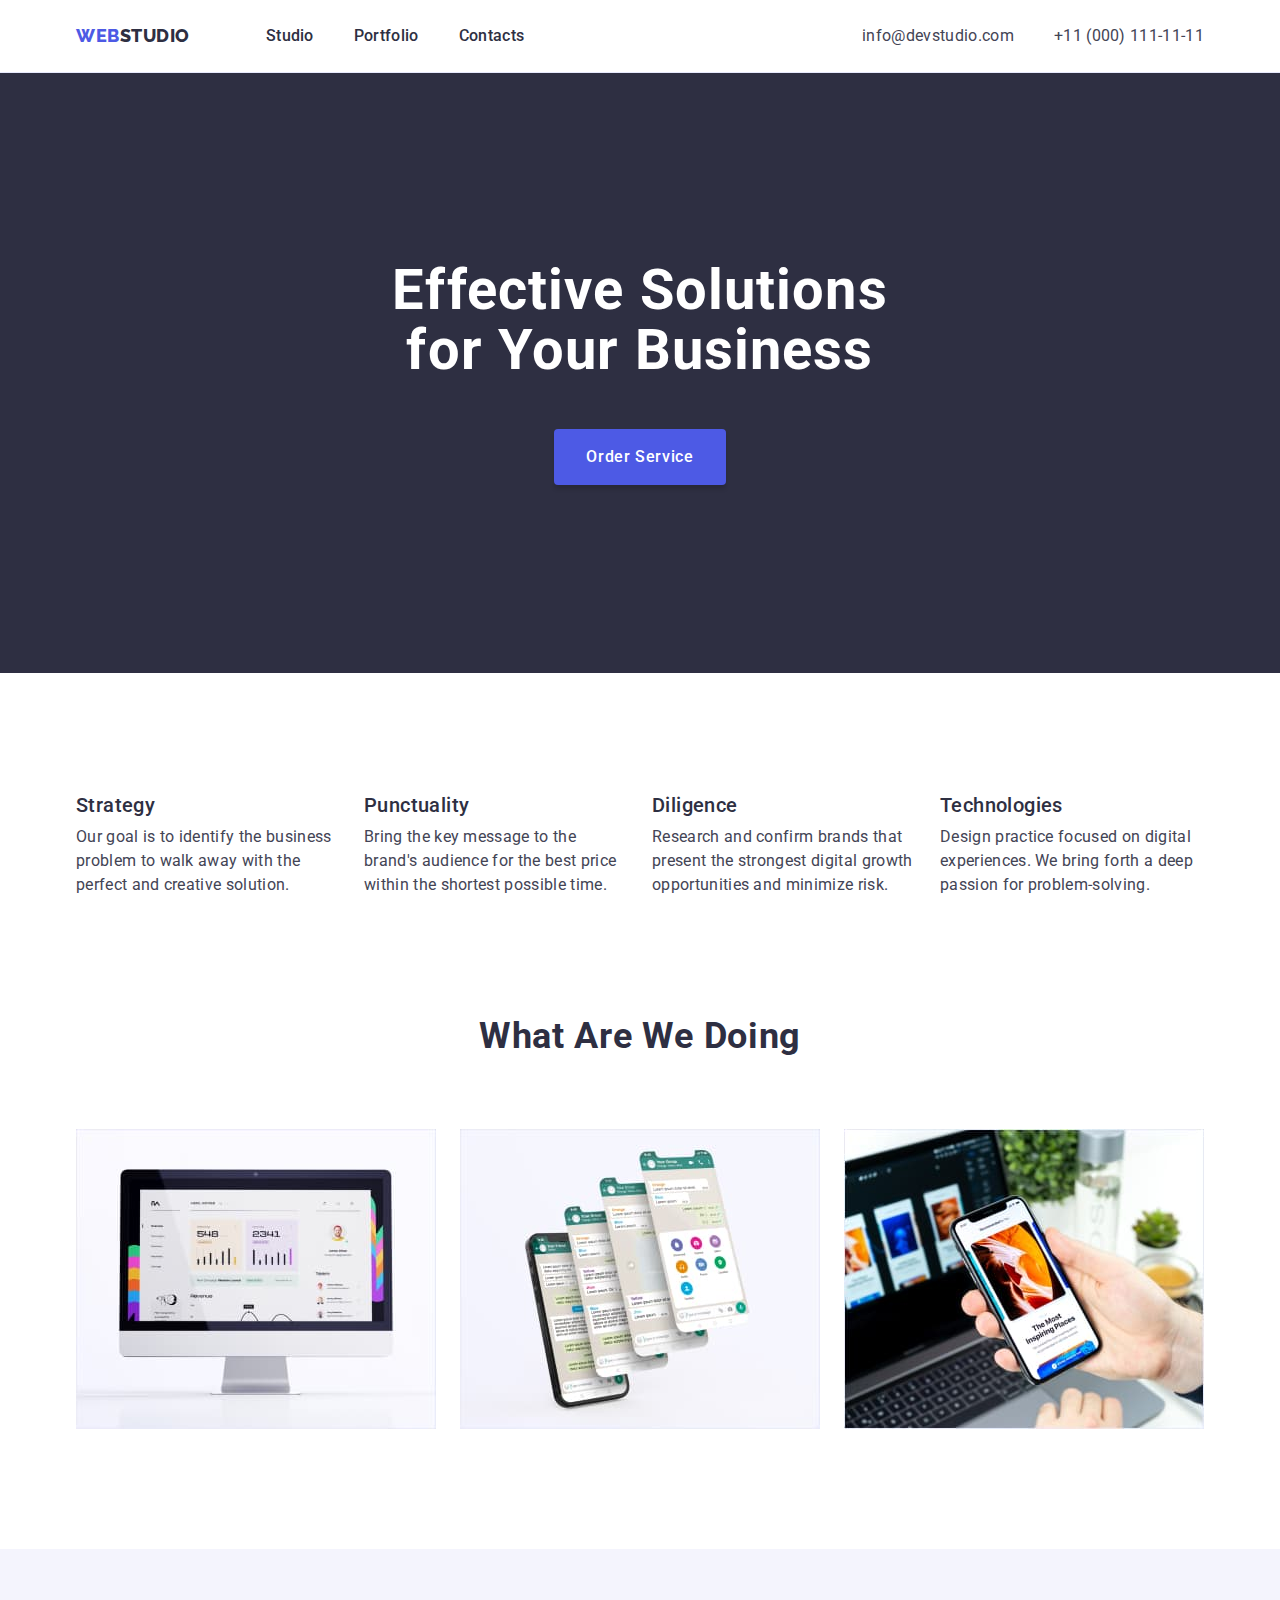
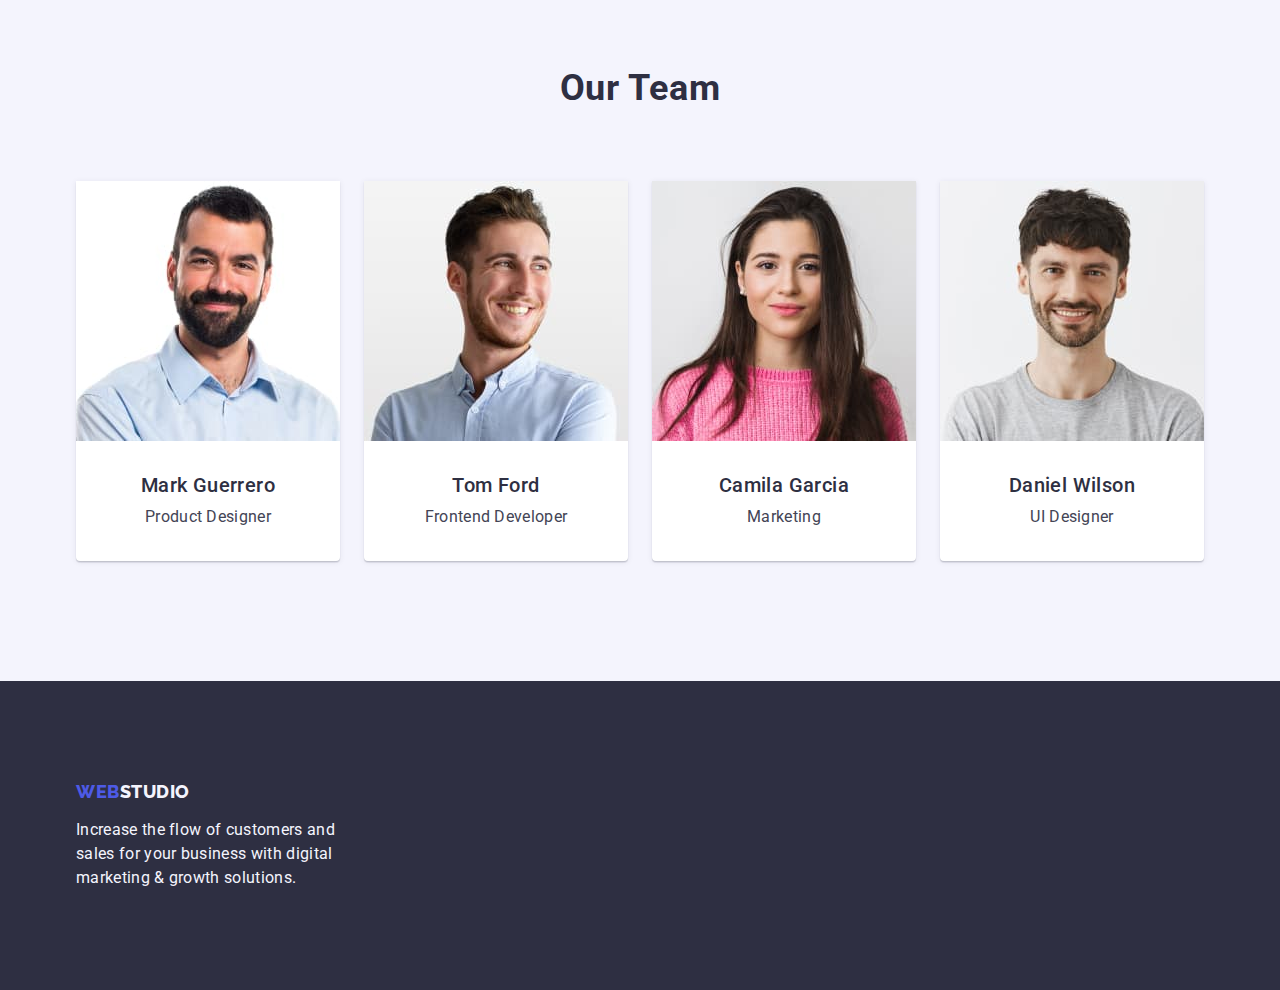
==== index.html @ cb0c3b7c "Initial commit" ====
<!DOCTYPE html>

<html lang="en">
  <head>
    <meta charset="UTF-8" />
    <meta http-equiv="X-UA-Compatible" content="IE=edge" />
    <meta name="viewport" content="width=device-width, initial-scale=1.0" />
    <link rel="preconnect" href="https://fonts.googleapis.com" />
    <link rel="preconnect" href="https://fonts.gstatic.com" crossorigin />
    <link
      href="https://fonts.googleapis.com/css2?family=Raleway:wght@800&family=Roboto:wght@400;500;700;900&display=swap"
      rel="stylesheet"
    />
    <link rel="stylesheet" href="./css/modern-normalize/modern-normalize.min.css" />
    <link rel="stylesheet" href="./css/styles.css" />
    <title>Web Studio</title>
  </head>
  <body>
    <header class="page-header">
      <div class="container page-header-container">
        <nav class="page-nav">
          <a href="./index.html" class="logo link"
            >Web<span class="logo-item-theme-light">Studio</span></a
          >
          <ul class="menu list">
            <li class="menu-item">
              <a class="menu-link link" href="./index.html">Studio</a>
            </li>
            <li class="menu-item">
              <a class="menu-link link" href="./portfolio.html">Portfolio</a>
            </li>
            <li class="menu-item">
              <a class="menu-link link" href="">Contacts</a>
            </li>
          </ul>
        </nav>
        <address class="contact">
          <ul class="contact-list list">
            <li class="contact-item">
              <a class="contact-link link" href="mailto:info@devstudio.com">info@devstudio.com</a>
            </li>
            <li class="contact-item">
              <a class="contact-link link" href="tel:+110001111111">+11 (000) 111-11-11</a>
            </li>
          </ul>
        </address>
      </div>
    </header>
    <main>
      <section class="hero">
        <div class="container">
          <h1 class="hero-descr">Effective Solutions for Your Business</h1>
          <button class="modal-open-btn" type="button">Order Service</button>
        </div>
      </section>
      <section class="principle-section section">
        <div class="container">
          <h2 class="principle-title-hidden visually-hidden">Principles of work</h2>
          <ul class="principle list principle-container">
            <li class="principle-item">
              <h3 class="principle-title">Strategy</h3>
              <p class="principle-descr">
                Our goal is to identify the business problem to walk away with the perfect and
                creative solution.
              </p>
            </li>
            <li class="principle-item">
              <h3 class="principle-title">Punctuality</h3>
              <p class="principle-descr">
                Bring the key message to the brand's audience for the best price within the shortest
                possible time.
              </p>
            </li>
            <li class="principle-item">
              <h3 class="principle-title">Diligence</h3>
              <p class="principle-descr">
                Research and confirm brands that present the strongest digital growth opportunities
                and minimize risk.
              </p>
            </li>
            <li class="principle-item">
              <h3 class="principle-title">Technologies</h3>
              <p class="principle-descr">
                Design practice focused on digital experiences. We bring forth a deep passion for
                problem-solving.
              </p>
            </li>
          </ul>
        </div>
      </section>
      <section class="working-section">
        <div class="container">
          <h2 class="working-img-title">What Are We Doing</h2>
          <ul class="working-img-list list">
            <li class="working-img-item">
              <img
                class="working-img"
                src="./images/what-are-we-doing/pc-content.jpg"
                alt="PC content"
                width="360"
                height="300"
              />
            </li>
            <li class="working-img-item">
              <img
                class="working-img"
                src="./images/what-are-we-doing/mobile-application.jpg"
                alt="Mobile application"
                width="360"
                height="300"
              />
            </li>
            <li class="working-img-item">
              <img
                class="working-img"
                src="./images/what-are-we-doing/mobile-content.jpg"
                alt="Mobile content"
                width="360"
                height="300"
              />
            </li>
          </ul>
        </div>
      </section>
      <section class="our-team-section section">
        <div class="container">
          <h2 class="team-title">Our Team</h2>
          <ul class="team-list list">
            <li class="team-item">
              <img
                class="team-img"
                src="./images/our-team/mark-guerrero.jpg"
                alt="Mark Guerrero"
                width="264"
                height="260"
              />
              <div class="team-member-container">
                <h3 class="team-member">Mark Guerrero</h3>
                <p class="team-member-profession">Product Designer</p>
              </div>
            </li>
            <li class="team-item">
              <img
                class="team-img"
                src="./images/our-team/tom-ford.jpg"
                alt="Tom Ford"
                width="264"
                height="260"
              />
              <div class="team-member-container">
                <h3 class="team-member">Tom Ford</h3>
                <p class="team-member-profession">Frontend Developer</p>
              </div>
            </li>
            <li class="team-item">
              <img
                class="team-img"
                src="./images/our-team/camila-garcia.jpg"
                alt="Camila Garcia"
                width="264"
                height="260"
              />
              <div class="team-member-container">
                <h3 class="team-member">Camila Garcia</h3>
                <p class="team-member-profession">Marketing</p>
              </div>
            </li>
            <li class="team-item">
              <img
                class="team-img"
                src="./images/our-team/daniel-wilson.jpg"
                alt="Daniel Wilson"
                width="264"
                height="260"
              />
              <div class="team-member-container">
                <h3 class="team-member">Daniel Wilson</h3>
                <p class="team-member-profession">UI Designer</p>
              </div>
            </li>
          </ul>
        </div>
      </section>
    </main>
    <footer class="footer">
      <div class="container">
        <a href="./index.html" class="logo logo-footer link"
          >Web<span class="logo-item-theme-dark">Studio</span></a
        >
        <p class="footer-descr">
          Increase the flow of customers and sales for your business with digital marketing & growth
          solutions.
        </p>
      </div>
    </footer>
  </body>
</html>
---- css/styles.css ----
/* Default */

body {
    font-family: 'Roboto', sans-serif;
    color: #434455;
    background-color: var(--background-white);
}

.container {
    width: 1158px;
    margin-left: auto;
    margin-right: auto;
    padding-left: 15px;
    padding-right: 15px;
}

.section {
    padding-top: 120px;
    padding-bottom: 120px;
}

.list {
    list-style: none;
}

.link {
    text-decoration: none;
}

.visually-hidden {
    position: absolute;
    width: 1px;
    height: 1px;
    margin: -1px;
    border: 0;
    padding: 0;
    white-space: nowrap;
    clip-path: inset(100%);
    clip: rect(0 0 0 0);
    overflow: hidden;
}

button {
    cursor: pointer;
}

h1,
h2,
h3,
h4,
h5,
h6,
p {
    margin-top: 0;
    margin-bottom: 0;
}

ul,
ol {
    margin-top: 0;
    margin-bottom: 0;
    padding-left: 0;
}

img {
    display: block;
}

/* Colors */

:root {
    --background-dark: #2E2F42;
    --background-light: #F4F4FD;
    --background-white: #FFFFFF;
    --primary-brand: #4D5AE5;
    --pressed-state: #404BBF;
    --title-color: #2E2F42;
    --description-color: #434455;
}

/* Top Line */

.page-header {
    padding-top: 24px;
    padding-bottom: 24px;
    border-bottom: 1px solid #E7E9FC;
}

.page-header-container {
    display: flex;
    align-items: center;
}

.page-nav {
    display: flex;
    align-items: center;
}

.logo {
    margin-right: 76px;
    font-family: 'Raleway', sans-serif;
    font-style: normal;
    font-weight: 800;
    font-size: 18px;
    line-height: 1.17;
    letter-spacing: 0.03em;
    text-transform: uppercase;
    color: var(--primary-brand);
}

.logo-item-theme-light {
    color: #2E2F42;
}

.logo-item-theme-dark {
    color: #F4F4FD;
}

.menu {
    display: flex;
    align-items: center;
    gap: 40px;
}

.menu-link {
    padding-top: 24px;
    padding-bottom: 24px;
    font-weight: 500;
    font-size: 16px;
    line-height: 1.5;
    letter-spacing: 0.02em;
    color: #2E2F42;
}

.menu-link:hover,
.menu-link:focus {
    color: var(--pressed-state);
}

.contact {
    font-style: normal;
    margin-left: auto;
}

.contact-list {
    display: flex;
    align-items: center;
    gap: 40px;
}

.contact-link {
    font-weight: 400;
    font-size: 16px;
    line-height: 1.5;
    letter-spacing: 0.02em;
    color: #434455;
}

.contact-link:hover,
.contact-link:focus {
    color: var(--pressed-state);
}

/* Effective Solutions for Your Business */

.hero {
    padding-top: 188px;
    padding-bottom: 188px;
    background-color: var(--background-dark);
}

.hero-descr {
    margin-left: auto;
    margin-right: auto;
    max-width: 496px;
    margin-bottom: 48px;
    font-weight: 700;
    font-size: 56px;
    line-height: 1.07;
    letter-spacing: 0.02em;
    text-align: center;
    color: #ffffff;
}

.modal-open-btn {
    display: block;
    margin-left: auto;
    margin-right: auto;
    padding: 16px 32px;
    min-width: 169px;
    font-family: 'Roboto', sans-serif;
    font-weight: 500;
    font-size: 16px;
    line-height: 1.5;
    letter-spacing: 0.04em;
    color: #FFFFFF;
    cursor: pointer;
    background-color: var(--primary-brand);
    box-shadow: 0px 4px 4px rgba(0, 0, 0, 0.15);
    border: 0;
    border-radius: 4px;
}

.modal-open-btn:hover,
.modal-open-btn:focus {
    background-color: var(--pressed-state);
}

/* Principles of work */

.principle-container {
    display: flex;
    gap: 24px;
}

.principle-item {
    flex-basis: calc((100% - 72px) / 4);
}

.principle-title {
    margin-bottom: 8px;
    font-weight: 500;
    font-size: 20px;
    line-height: 1.2;
    letter-spacing: 0.02em;
    color: var(--title-color);
}

.principle-descr {
    font-weight: 400;
    font-size: 16px;
    line-height: 1.5;
    letter-spacing: 0.02em;
    color: var(--description-color);
}

/* What are we doing */

.working-section {
    padding-bottom: 120px;
}

.working-img-list {
    display: flex;
    gap: 24px;
}

.working-img-title {
    text-align: center;
    margin-bottom: 72px;
    font-weight: 700;
    font-size: 36px;
    line-height: 1.11;
    letter-spacing: 0.02em;
    text-transform: capitalize;
    color: var(--title-color);
}

.working-img-item {
    flex-basis: calc((100% - 48px) / 3);
}

/* Our team */

.our-team-section {
    background-color: var(--background-light);
}

.team-list {
    display: flex;
    gap: 24px;
}

.team-item {
    flex-basis: calc((100% - 72px) / 4);
    background-color: var(--background-white);
    box-shadow: 0px 1px 6px rgba(46, 47, 66, 0.08), 0px 1px 1px rgba(46, 47, 66, 0.16), 0px 2px 1px rgba(46, 47, 66, 0.08);
    border-radius: 0px 0px 4px 4px;
}

.team-title {
    text-align: center;
    margin-bottom: 72px;
    font-weight: 700;
    font-size: 36px;
    line-height: 1.11;
    letter-spacing: 0.02em;
    text-transform: capitalize;
    color: var(--title-color);
}

.team-member-container {
    padding: 32px 16px;
}

.team-member {
    text-align: center;
    margin-bottom: 8px;
    font-weight: 500;
    font-size: 20px;
    line-height: 1.2;
    letter-spacing: 0.02em;
    color: var(--title-color);
}

.team-member-profession {
    text-align: center;
    font-weight: 400;
    font-size: 16px;
    line-height: 1.5;
    letter-spacing: 0.02em;
    color: var(--description-color);
}

/* Footer */

.footer {
    padding-top: 100px;
    padding-bottom: 100px;
    background-color: var(--background-dark);
}

.logo-footer {
    display: inline-block;
    margin-right: 0;
    margin-bottom: 16px;
}

.footer-descr {
    width: 264px;
    font-weight: 400;
    font-size: 16px;
    line-height: 1.5;
    letter-spacing: 0.02em;
    color: #F4F4FD;
}

/* PORTFOLIO */

.portfolio-section {
    padding-top: 96px;
    padding-bottom: 120px;
}

.btn-list {
    display: flex;
    justify-content: center;
    margin-bottom: 72px;
    gap: 24px;
}

.filter-btn {
    padding: 12px 24px;
    font-family: 'Roboto', sans-serif;
    font-weight: 500;
    font-size: 16px;
    line-height: 1.5;
    letter-spacing: 0.04em;
    cursor: pointer;
    color: var(--primary-brand);
    background-color: var(--background-light);
    border: 1px solid #E7E9FC;
    border-radius: 4px;
}

.filter-btn:hover,
.filter-btn:focus {
    color: #FFFFFF;
    background-color: var(--pressed-state);
    border: 1px solid transparent;
}

.portfolio-img-list {
    display: flex;
    flex-wrap: wrap;
    column-gap: 24px;
    row-gap: 48px;
}

.portfolio-img-item {
    flex-basis: calc((100% - 48px) / 3);
}

.portfolio-img-title {
    margin-bottom: 8px;
    font-weight: 500;
    font-size: 20px;
    line-height: 1.2;
    letter-spacing: 0.02em;
    color: var(--title-color);
}

.portfolio-img-descr-container {
    padding: 32px 16px;
    border: 1px solid #E7E9FC;
    border-top: none;
}

.portfolio-img-descr {
    font-weight: 400;
    font-size: 16px;
    line-height: 1.5;
    letter-spacing: 0.02em;
    color: var(--description-color);
}
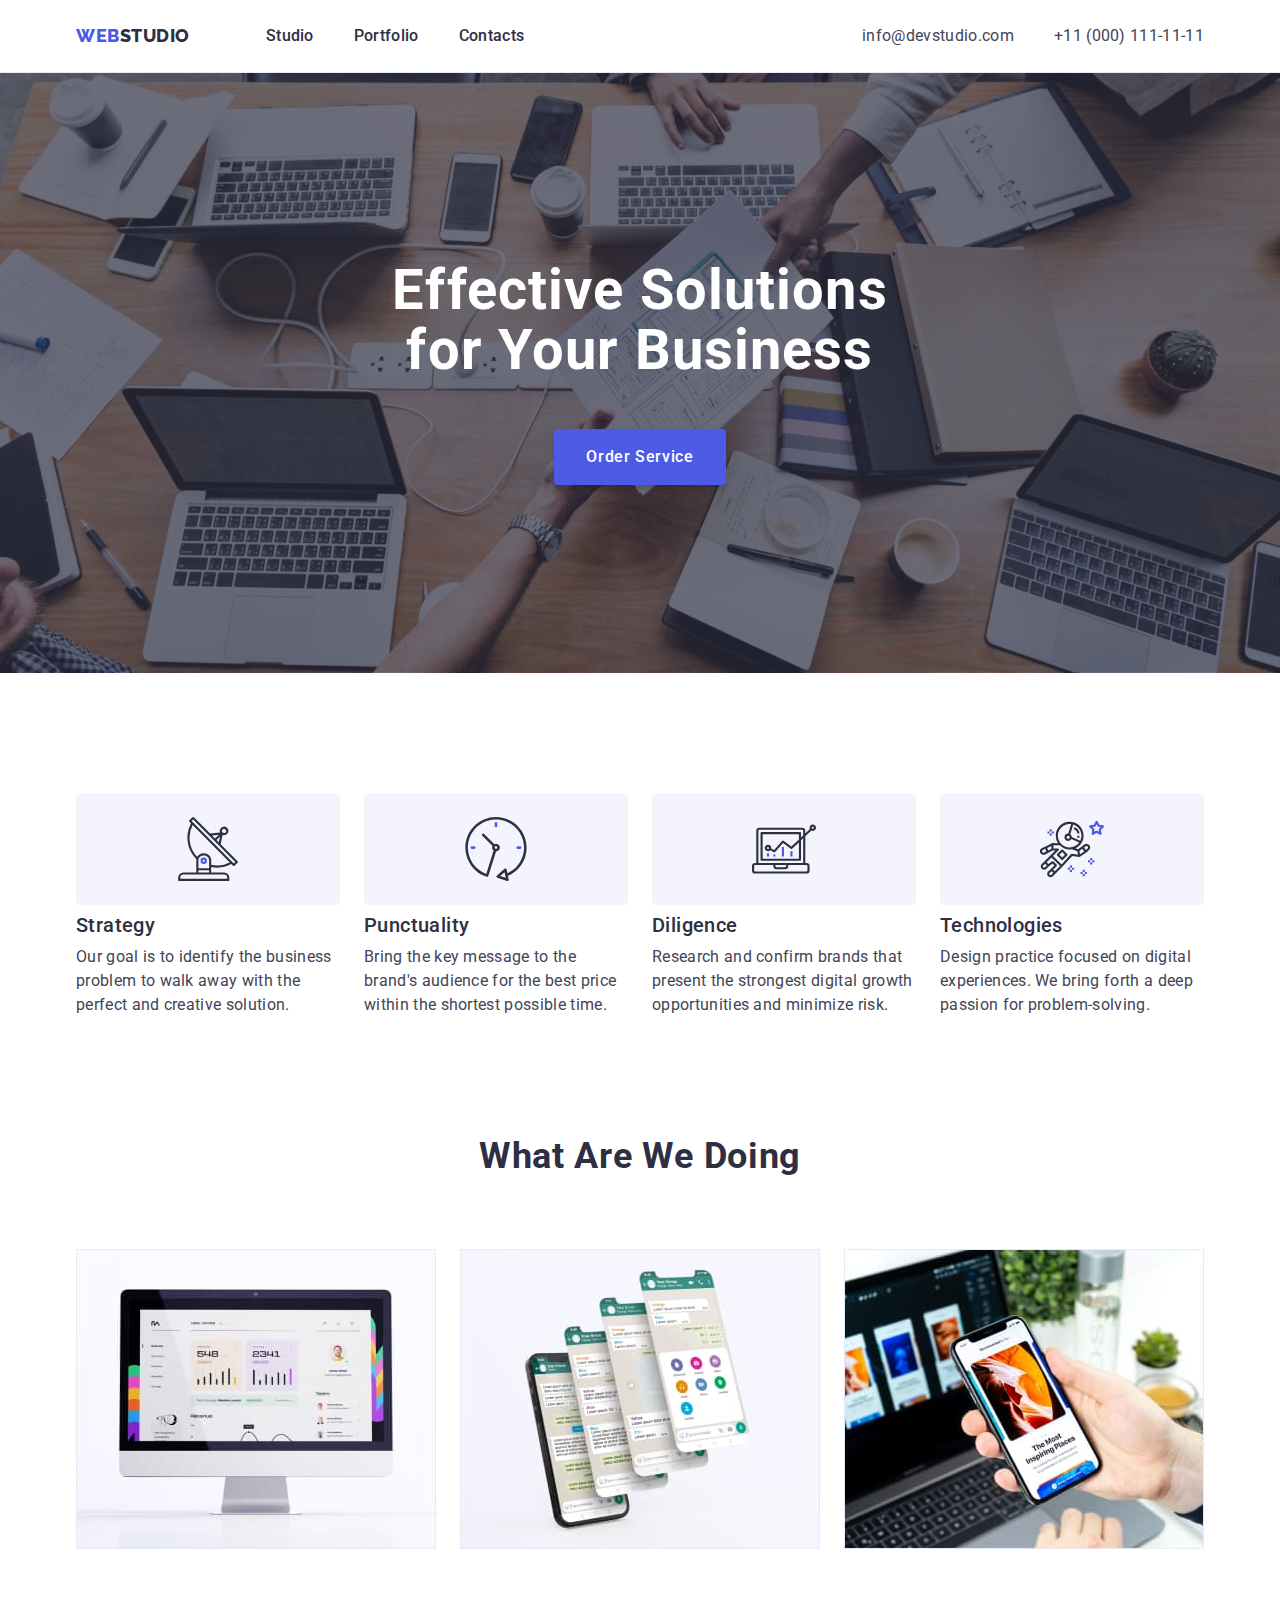
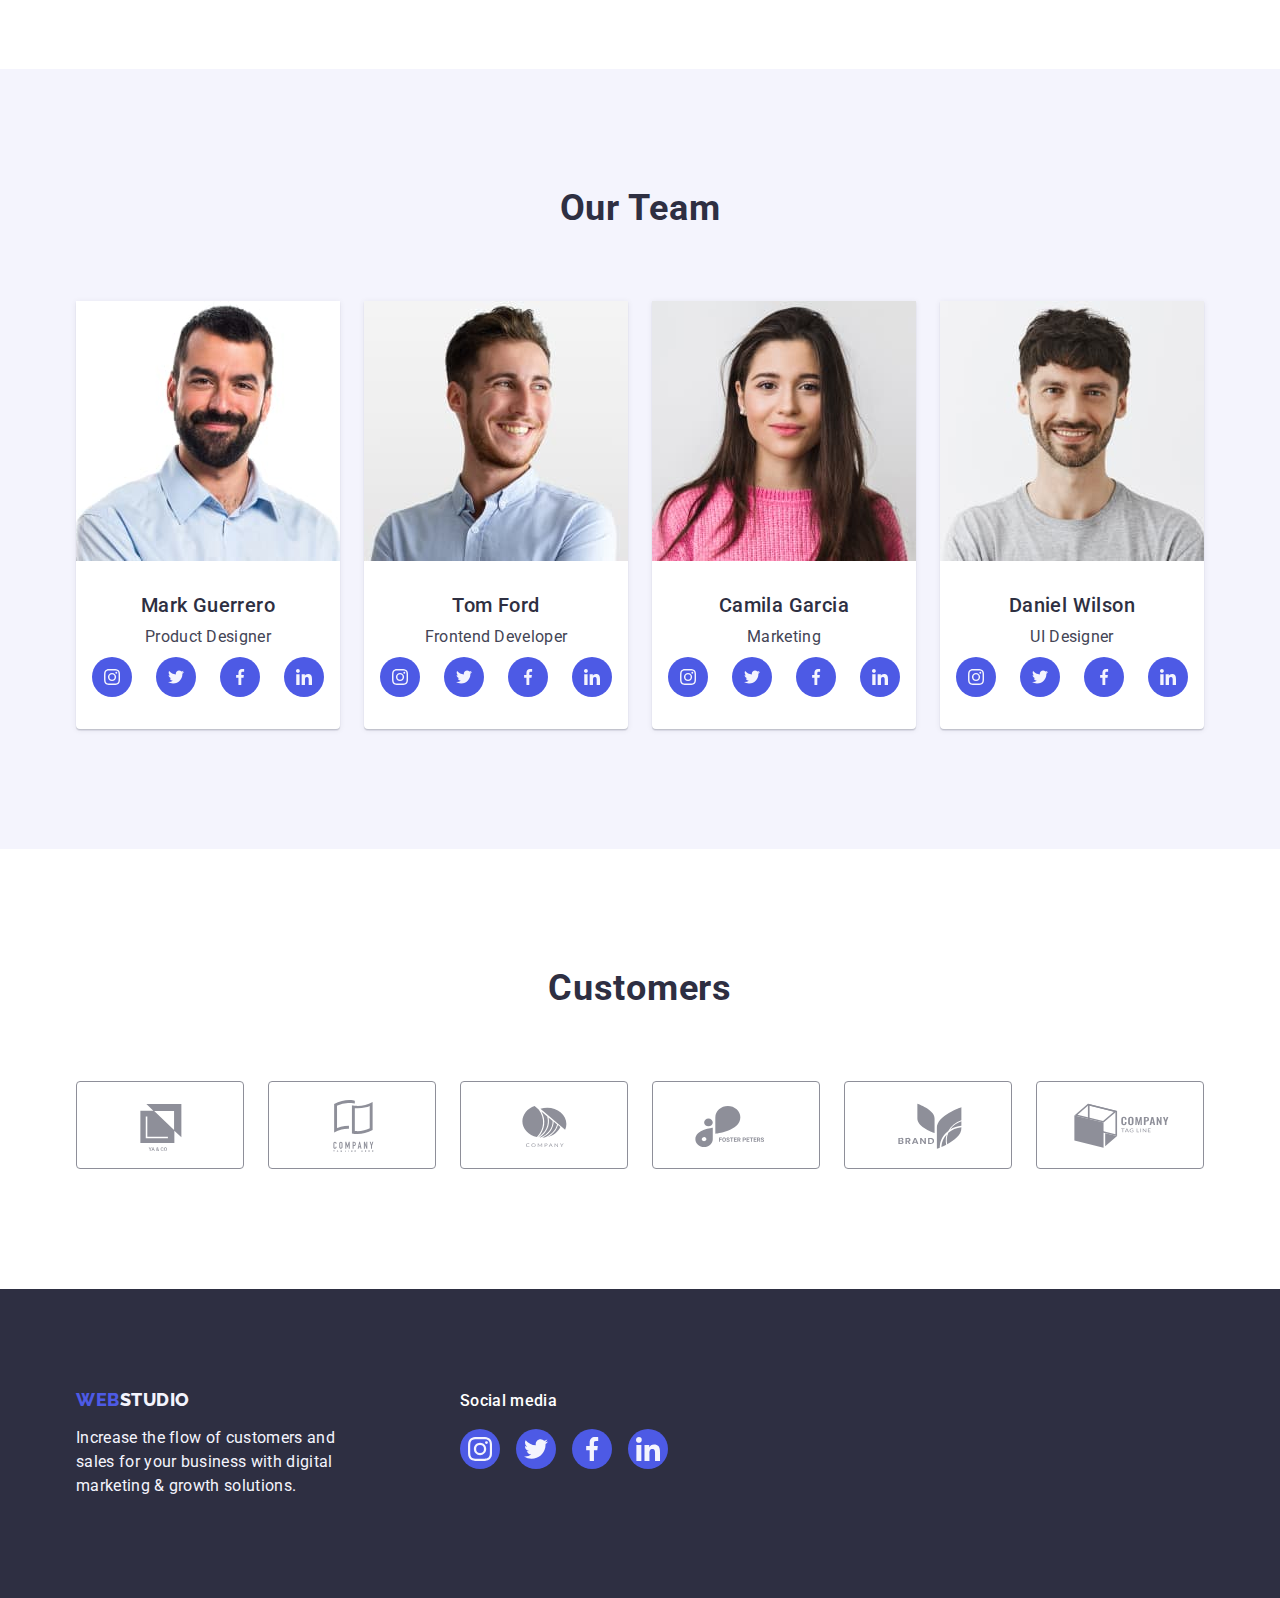
==== commit 40f5da95: "decoration" ====
--- a/index.html
+++ b/index.html
@@ -58,6 +58,11 @@
           <h2 class="principle-title-hidden visually-hidden">Principles of work</h2>
           <ul class="principle list principle-container">
             <li class="principle-item">
+              <div class="principle-icon-container">
+                <svg class="principle-icon" aria-label="Icon antenna" width="64" height="64">
+                  <use href="./images/icons.svg#icon-antenna"></use>
+                </svg>
+              </div>
               <h3 class="principle-title">Strategy</h3>
               <p class="principle-descr">
                 Our goal is to identify the business problem to walk away with the perfect and
@@ -65,6 +70,11 @@
               </p>
             </li>
             <li class="principle-item">
+              <div class="principle-icon-container">
+                <svg class="principle-icon" aria-label="Icon clock" width="64" height="64">
+                  <use href="./images/icons.svg#icon-clock"></use>
+                </svg>
+              </div>
               <h3 class="principle-title">Punctuality</h3>
               <p class="principle-descr">
                 Bring the key message to the brand's audience for the best price within the shortest
@@ -72,6 +82,11 @@
               </p>
             </li>
             <li class="principle-item">
+              <div class="principle-icon-container">
+                <svg class="principle-icon" aria-label="Icon diagram" width="64" height="64">
+                  <use href="./images/icons.svg#icon-diagram"></use>
+                </svg>
+              </div>
               <h3 class="principle-title">Diligence</h3>
               <p class="principle-descr">
                 Research and confirm brands that present the strongest digital growth opportunities
@@ -79,6 +94,11 @@
               </p>
             </li>
             <li class="principle-item">
+              <div class="principle-icon-container">
+                <svg class="principle-icon" aria-label="Icon astronaut" width="64" height="64">
+                  <use href="./images/icons.svg#icon-astronaut"></use>
+                </svg>
+              </div>
               <h3 class="principle-title">Technologies</h3>
               <p class="principle-descr">
                 Design practice focused on digital experiences. We bring forth a deep passion for
@@ -137,6 +157,56 @@
               <div class="team-member-container">
                 <h3 class="team-member">Mark Guerrero</h3>
                 <p class="team-member-profession">Product Designer</p>
+                <ul class="social-list list">
+                  <li class="social-list-item">
+                    <a href="" class="social-list-link">
+                      <svg
+                        class="social-list-icon"
+                        aria-label="Icon instagram"
+                        width="16"
+                        height="16"
+                      >
+                        <use href="./images/icons.svg#icon-instagram"></use>
+                      </svg>
+                    </a>
+                  </li>
+                  <li class="social-list-item">
+                    <a href="" class="social-list-link">
+                      <svg
+                        class="social-list-icon"
+                        aria-label="Icon twitter"
+                        width="16"
+                        height="16"
+                      >
+                        <use href="./images/icons.svg#icon-twitter"></use>
+                      </svg>
+                    </a>
+                  </li>
+                  <li class="social-list-item">
+                    <a href="" class="social-list-link">
+                      <svg
+                        class="social-list-icon"
+                        aria-label="Icon facebook"
+                        width="16"
+                        height="16"
+                      >
+                        <use href="./images/icons.svg#icon-facebook"></use>
+                      </svg>
+                    </a>
+                  </li>
+                  <li class="social-list-item">
+                    <a href="" class="social-list-link">
+                      <svg
+                        class="social-list-icon"
+                        aria-label="Icon linkedin"
+                        width="16"
+                        height="16"
+                      >
+                        <use href="./images/icons.svg#icon-linkedin"></use>
+                      </svg>
+                    </a>
+                  </li>
+                </ul>
               </div>
             </li>
             <li class="team-item">
@@ -150,6 +220,56 @@
               <div class="team-member-container">
                 <h3 class="team-member">Tom Ford</h3>
                 <p class="team-member-profession">Frontend Developer</p>
+                <ul class="social-list list">
+                  <li class="social-list-item">
+                    <a href="" class="social-list-link">
+                      <svg
+                        class="social-list-icon"
+                        aria-label="Icon instagram"
+                        width="16"
+                        height="16"
+                      >
+                        <use href="./images/icons.svg#icon-instagram"></use>
+                      </svg>
+                    </a>
+                  </li>
+                  <li class="social-list-item">
+                    <a href="" class="social-list-link">
+                      <svg
+                        class="social-list-icon"
+                        aria-label="Icon twitter"
+                        width="16"
+                        height="16"
+                      >
+                        <use href="./images/icons.svg#icon-twitter"></use>
+                      </svg>
+                    </a>
+                  </li>
+                  <li class="social-list-item">
+                    <a href="" class="social-list-link">
+                      <svg
+                        class="social-list-icon"
+                        aria-label="Icon facebook"
+                        width="16"
+                        height="16"
+                      >
+                        <use href="./images/icons.svg#icon-facebook"></use>
+                      </svg>
+                    </a>
+                  </li>
+                  <li class="social-list-item">
+                    <a href="" class="social-list-link">
+                      <svg
+                        class="social-list-icon"
+                        aria-label="Icon linkedin"
+                        width="16"
+                        height="16"
+                      >
+                        <use href="./images/icons.svg#icon-linkedin"></use>
+                      </svg>
+                    </a>
+                  </li>
+                </ul>
               </div>
             </li>
             <li class="team-item">
@@ -163,6 +283,56 @@
               <div class="team-member-container">
                 <h3 class="team-member">Camila Garcia</h3>
                 <p class="team-member-profession">Marketing</p>
+                <ul class="social-list list">
+                  <li class="social-list-item">
+                    <a href="" class="social-list-link">
+                      <svg
+                        class="social-list-icon"
+                        aria-label="Icon instagram"
+                        width="16"
+                        height="16"
+                      >
+                        <use href="./images/icons.svg#icon-instagram"></use>
+                      </svg>
+                    </a>
+                  </li>
+                  <li class="social-list-item">
+                    <a href="" class="social-list-link">
+                      <svg
+                        class="social-list-icon"
+                        aria-label="Icon twitter"
+                        width="16"
+                        height="16"
+                      >
+                        <use href="./images/icons.svg#icon-twitter"></use>
+                      </svg>
+                    </a>
+                  </li>
+                  <li class="social-list-item">
+                    <a href="" class="social-list-link">
+                      <svg
+                        class="social-list-icon"
+                        aria-label="Icon facebook"
+                        width="16"
+                        height="16"
+                      >
+                        <use href="./images/icons.svg#icon-facebook"></use>
+                      </svg>
+                    </a>
+                  </li>
+                  <li class="social-list-item">
+                    <a href="" class="social-list-link">
+                      <svg
+                        class="social-list-icon"
+                        aria-label="Icon linkedin"
+                        width="16"
+                        height="16"
+                      >
+                        <use href="./images/icons.svg#icon-linkedin"></use>
+                      </svg>
+                    </a>
+                  </li>
+                </ul>
               </div>
             </li>
             <li class="team-item">
@@ -176,21 +346,205 @@
               <div class="team-member-container">
                 <h3 class="team-member">Daniel Wilson</h3>
                 <p class="team-member-profession">UI Designer</p>
+                <ul class="social-list list">
+                  <li class="social-list-item">
+                    <a href="" class="social-list-link">
+                      <svg
+                        class="social-list-icon"
+                        aria-label="Icon instagram"
+                        width="16"
+                        height="16"
+                      >
+                        <use href="./images/icons.svg#icon-instagram"></use>
+                      </svg>
+                    </a>
+                  </li>
+                  <li class="social-list-item">
+                    <a href="" class="social-list-link">
+                      <svg
+                        class="social-list-icon"
+                        aria-label="Icon twitter"
+                        width="16"
+                        height="16"
+                      >
+                        <use href="./images/icons.svg#icon-twitter"></use>
+                      </svg>
+                    </a>
+                  </li>
+                  <li class="social-list-item">
+                    <a href="" class="social-list-link">
+                      <svg
+                        class="social-list-icon"
+                        aria-label="Icon facebook"
+                        width="16"
+                        height="16"
+                      >
+                        <use href="./images/icons.svg#icon-facebook"></use>
+                      </svg>
+                    </a>
+                  </li>
+                  <li class="social-list-item">
+                    <a href="" class="social-list-link">
+                      <svg
+                        class="social-list-icon"
+                        aria-label="Icon linkedin"
+                        width="16"
+                        height="16"
+                      >
+                        <use href="./images/icons.svg#icon-linkedin"></use>
+                      </svg>
+                    </a>
+                  </li>
+                </ul>
               </div>
             </li>
           </ul>
         </div>
       </section>
+      <section class="customers-section section">
+        <h2 class="companies-icon-title">Customers</h2>
+        <ul class="company-list list">
+          <li class="company-list-item">
+            <a href="" class="company-list-link">
+              <svg
+                class="company-list-icon"
+                aria-label="Icon first company"
+                width="104"
+                height="56"
+              >
+                <use href="./images/icons.svg#icon-first-company"></use>
+              </svg>
+            </a>
+          </li>
+          <li class="company-list-item">
+            <a href="" class="company-list-link">
+              <svg
+                class="company-list-icon"
+                aria-label="Icon second company"
+                width="104"
+                height="56"
+              >
+                <use href="./images/icons.svg#icon-second-company"></use>
+              </svg>
+            </a>
+          </li>
+          <li class="company-list-item">
+            <a href="" class="company-list-link">
+              <svg
+                class="company-list-icon"
+                aria-label="Icon third company"
+                width="104"
+                height="56"
+              >
+                <use href="./images/icons.svg#icon-third-company"></use>
+              </svg>
+            </a>
+          </li>
+          <li class="company-list-item">
+            <a href="" class="company-list-link">
+              <svg
+                class="company-list-icon"
+                aria-label="Icon fourth company"
+                width="104"
+                height="56"
+              >
+                <use href="./images/icons.svg#icon-fourth-company"></use>
+              </svg>
+            </a>
+          </li>
+          <li class="company-list-item">
+            <a href="" class="company-list-link">
+              <svg
+                class="company-list-icon"
+                aria-label="Icon fifth company"
+                width="104"
+                height="56"
+              >
+                <use href="./images/icons.svg#icon-fifth-company"></use>
+              </svg>
+            </a>
+          </li>
+          <li class="company-list-item">
+            <a href="" class="company-list-link">
+              <svg
+                class="company-list-icon"
+                aria-label="Icon sixth company"
+                width="104"
+                height="56"
+              >
+                <use href="./images/icons.svg#icon-sixth-company"></use>
+              </svg>
+            </a>
+          </li>
+        </ul>
+      </section>
     </main>
     <footer class="footer">
-      <div class="container">
-        <a href="./index.html" class="logo logo-footer link"
-          >Web<span class="logo-item-theme-dark">Studio</span></a
-        >
-        <p class="footer-descr">
-          Increase the flow of customers and sales for your business with digital marketing & growth
-          solutions.
-        </p>
+      <div class="footer-container container">
+        <ul class="footer-container-list list">
+          <li class="footer-main">
+            <a href="./index.html" class="logo logo-footer link"
+              >Web<span class="logo-item-theme-dark">Studio</span></a
+            >
+            <p class="footer-descr">
+              Increase the flow of customers and sales for your business with digital marketing &
+              growth solutions.
+            </p>
+          </li>
+          <li>
+            <h3 class="footer-icon-title">Social media</h3>
+            <ul class="footer-social-list list">
+              <li class="footer-social-list-item">
+                <a href="" class="footer-social-list-link">
+                  <svg
+                    class="footer-social-list-icon"
+                    aria-label="Icon instagram"
+                    width="24"
+                    height="24"
+                  >
+                    <use href="./images/icons.svg#icon-instagram"></use>
+                  </svg>
+                </a>
+              </li>
+              <li class="footer-social-list-item">
+                <a href="" class="footer-social-list-link">
+                  <svg
+                    class="footer-social-list-icon"
+                    aria-label="Icon twitter"
+                    width="24"
+                    height="24"
+                  >
+                    <use href="./images/icons.svg#icon-twitter"></use>
+                  </svg>
+                </a>
+              </li>
+              <li class="footer-social-list-item">
+                <a href="" class="footer-social-list-link">
+                  <svg
+                    class="footer-social-list-icon"
+                    aria-label="Icon facebook"
+                    width="24"
+                    height="24"
+                  >
+                    <use href="./images/icons.svg#icon-facebook"></use>
+                  </svg>
+                </a>
+              </li>
+              <li class="footer-social-list-item">
+                <a href="" class="footer-social-list-link">
+                  <svg
+                    class="footer-social-list-icon"
+                    aria-label="Icon linkedin"
+                    width="24"
+                    height="24"
+                  >
+                    <use href="./images/icons.svg#icon-linkedin"></use>
+                  </svg>
+                </a>
+              </li>
+            </ul>
+          </li>
+        </ul>
       </div>
     </footer>
   </body>
--- a/css/styles.css
+++ b/css/styles.css
@@ -161,12 +161,16 @@
     color: var(--pressed-state);
 }
 
-/* Effective Solutions for Your Business */
+/* Hero */
 
 .hero {
     padding-top: 188px;
     padding-bottom: 188px;
     background-color: var(--background-dark);
+    background-image: linear-gradient(rgba(46, 47, 66, 0.7), rgba(46, 47, 66, 0.7)), url(../images/hero/people-office-bg.jpg);
+    background-size: 1440px;
+    background-repeat: no-repeat;
+    background-position: 50% 50%;
 }
 
 .hero-descr {
@@ -217,6 +221,17 @@
     flex-basis: calc((100% - 72px) / 4);
 }
 
+.principle-icon-container {
+    width: 264px;
+    height: 112px;
+    display: flex;
+    justify-content: center;
+    align-items: center;
+    background-color: var(--background-light);
+    border-radius: 4px;
+    margin-bottom: 8px;
+}
+
 .principle-title {
     margin-bottom: 8px;
     font-weight: 500;
@@ -310,6 +325,75 @@
     line-height: 1.5;
     letter-spacing: 0.02em;
     color: var(--description-color);
+    margin-bottom: 8px;
+}
+
+.social-list {
+    display: flex;
+    justify-content: center;
+    gap: 24px;
+}
+
+.social-list-link {
+    display: flex;
+    justify-content: center;
+    align-items: center;
+    width: 40px;
+    height: 40px;
+    border-radius: 50%;
+    background-color: var(--primary-brand);
+}
+
+.social-list-link:hover,
+.social-list-link:focus {
+    background-color: var(--pressed-state);
+}
+
+/* Customers */
+
+.customers-section {
+    background-color: var(--background-white);
+}
+
+.companies-icon-title {
+    text-align: center;
+    margin-bottom: 72px;
+    font-weight: 700;
+    font-size: 36px;
+    line-height: 1.11;
+    letter-spacing: 0.02em;
+    text-transform: capitalize;
+    color: var(--title-color);
+}
+
+.company-list {
+    display: flex;
+    justify-content: center;
+    gap: 24px;
+}
+
+.company-list-link {
+    display: flex;
+    justify-content: center;
+    align-items: center;
+    width: 168px;
+    height: 88px;
+    border: 1px solid #8E8F99;
+    border-radius: 4px;
+}
+
+.company-list-icon {
+    fill: #8E8F99;
+}
+
+.company-list-link:hover .company-list-icon,
+.company-list-link:focus .company-list-icon {
+    fill: var(--pressed-state);
+}
+
+.company-list-link:hover,
+.company-list-link:focus {
+    border: 1px solid var(--pressed-state);
 }
 
 /* Footer */
@@ -320,6 +404,14 @@
     background-color: var(--background-dark);
 }
 
+.footer-container-list {
+    display: flex;
+}
+
+.footer-main {
+    margin-right: 120px;
+}
+
 .logo-footer {
     display: inline-block;
     margin-right: 0;
@@ -333,6 +425,35 @@
     line-height: 1.5;
     letter-spacing: 0.02em;
     color: #F4F4FD;
+}
+
+.footer-icon-title {
+    font-weight: 500;
+    font-size: 16px;
+    line-height: 1.5;
+    letter-spacing: 0.02em;
+    color: #FFFFFF;
+    margin-bottom: 16px;
+}
+
+.footer-social-list {
+    display: flex;
+    gap: 16px;
+}
+
+.footer-social-list-link {
+    display: flex;
+    justify-content: center;
+    align-items: center;
+    width: 40px;
+    height: 40px;
+    border-radius: 50%;
+    background-color: var(--primary-brand);
+}
+
+.footer-social-list-link:hover,
+.footer-social-list-link:focus {
+    background-color: #31D0AA;
 }
 
 /* PORTFOLIO */
@@ -368,6 +489,7 @@
     color: #FFFFFF;
     background-color: var(--pressed-state);
     border: 1px solid transparent;
+    box-shadow: 0px 3px 1px rgba(0, 0, 0, 0.1), 0px 2px 1px rgba(0, 0, 0, 0.08), 0px 2px 2px rgba(0, 0, 0, 0.12);
 }
 
 .portfolio-img-list {
@@ -379,6 +501,11 @@
 
 .portfolio-img-item {
     flex-basis: calc((100% - 48px) / 3);
+}
+
+.portfolio-img-item:hover,
+.portfolio-img-item:focus {
+    box-shadow: 0px 1px 6px rgba(46, 47, 66, 0.08), 0px 1px 1px rgba(46, 47, 66, 0.16), 0px 2px 1px rgba(46, 47, 66, 0.08);
 }
 
 .portfolio-img-title {
@@ -396,6 +523,12 @@
     border-top: none;
 }
 
+.portfolio-img-descr-container:hover,
+.portfolio-img-descr-container:focus {
+    border: 1px solid #F4F4FD;
+    border-top: none;
+}
+
 .portfolio-img-descr {
     font-weight: 400;
     font-size: 16px;
